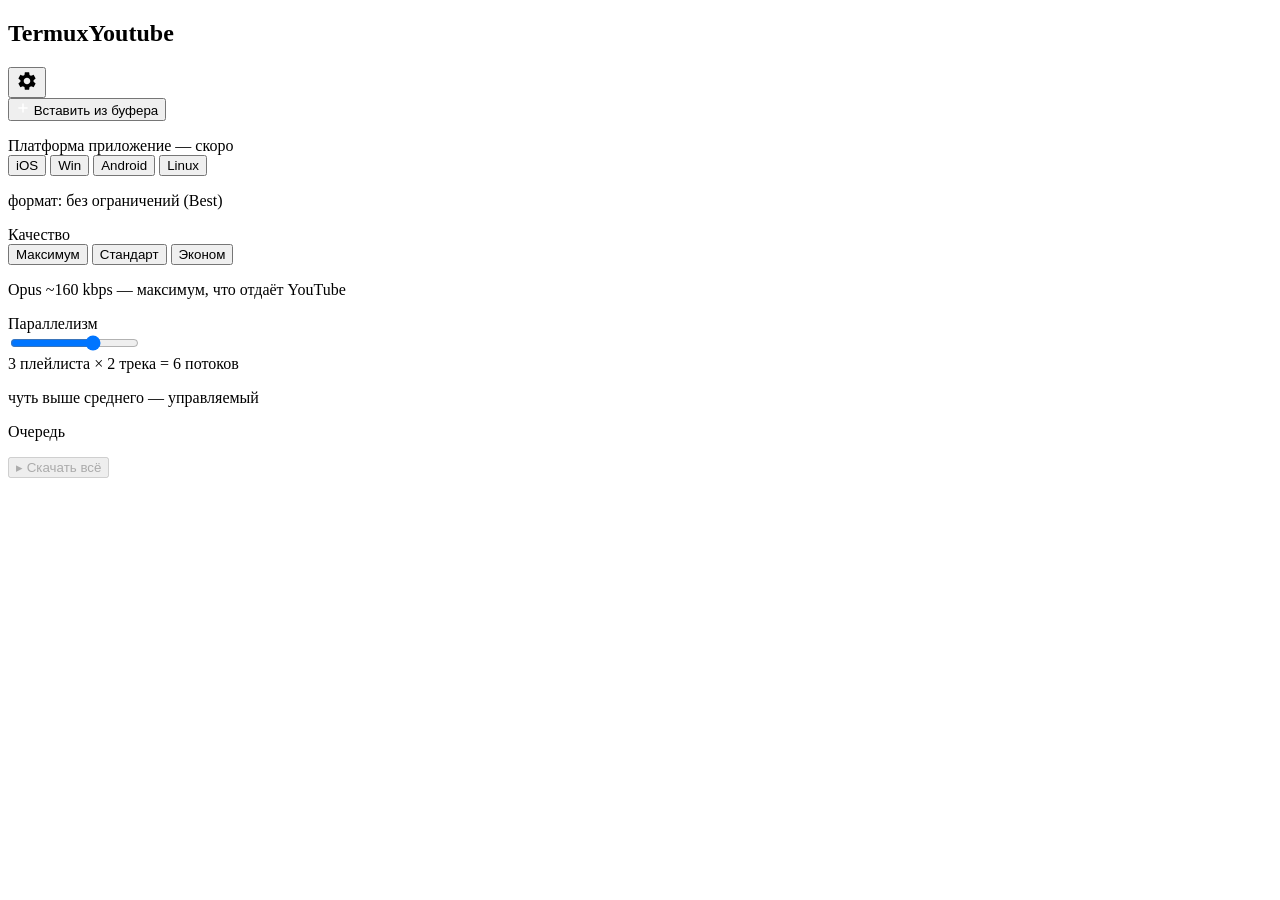
==== web/static/index.html @ 61917457 "refactor(auth)!: браузер-слой вырезан — 25 из 25 без Debian, Chromium и X11 Слой существовал, чтобы " ====
<!DOCTYPE html>
<html lang="ru">
<head>
  <meta charset="utf-8">
  <meta name="viewport" content="width=device-width, initial-scale=1, viewport-fit=cover, maximum-scale=1, user-scalable=no">
  <meta name="theme-color" content="#000000">
  <meta name="description" content="Аудио из плейлистов YouTube — целиком на телефоне">
  <meta name="format-detection" content="telephone=no">
  <meta name="apple-mobile-web-app-capable" content="yes">
  <meta name="apple-mobile-web-app-status-bar-style" content="black-translucent">
  <title>TermuxYoutube</title>
  <link rel="manifest" href="/static/manifest.json">
  <link rel="icon" type="image/svg+xml" href="/static/icon.svg">
  <link rel="apple-touch-icon" href="/static/icon.svg">
  <link rel="stylesheet" href="/static/style.css">
</head>
<body>

  <!-- ─────────── ГЛАВНАЯ ─────────── -->
  <section class="view view-home" id="view-home">
    <header class="topbar">
      <!-- нейм-плейт: LED показывает НАСТОЯЩЕЕ состояние связи с сервером (SSE) -->
      <h1 class="brand"><span class="brand-led" id="liveDot"></span>TermuxYoutube</h1>
      <!-- SVG вместо эмодзи ⚙: эмодзи рендерится на каждом телефоне по-своему -->
      <button class="gear" id="gearBtn" aria-label="Настройки">
        <svg viewBox="0 0 24 24" width="22" height="22" fill="currentColor" aria-hidden="true"><path d="M19.14 12.94c.04-.3.06-.61.06-.94 0-.32-.02-.64-.07-.94l2.03-1.58c.18-.14.23-.41.12-.61l-1.92-3.32c-.12-.22-.37-.29-.59-.22l-2.39.96c-.5-.38-1.03-.7-1.62-.94l-.36-2.54c-.04-.24-.24-.41-.48-.41h-3.84c-.24 0-.43.17-.47.41l-.36 2.54c-.59.24-1.13.57-1.62.94l-2.39-.96c-.22-.08-.47 0-.59.22L2.74 8.87c-.12.21-.08.47.12.61l2.03 1.58c-.05.3-.09.63-.09.94s.02.64.07.94l-2.03 1.58c-.18.14-.23.41-.12.61l1.92 3.32c.12.22.37.29.59.22l2.39-.96c.5.38 1.03.7 1.62.94l.36 2.54c.05.24.24.41.48.41h3.84c.24 0 .44-.17.47-.41l.36-2.54c.59-.24 1.13-.56 1.62-.94l2.39.96c.22.08.47 0 .59-.22l1.92-3.32c.12-.22.07-.47-.12-.61l-2.01-1.58zM12 15.6c-1.98 0-3.6-1.62-3.6-3.6s1.62-3.6 3.6-3.6 3.6 1.62 3.6 3.6-1.62 3.6-3.6 3.6z"/></svg>
      </button>
    </header>

    <main class="scroll">
      <!-- вставить плейлист -->
      <button class="paste" id="pasteBtn">
        <span class="paste-ic"><svg viewBox="0 0 24 24" width="14" height="14" fill="none" stroke="#fff" stroke-width="2.6" stroke-linecap="round" aria-hidden="true"><path d="M12 5v14M5 12h14"/></svg></span>
        <span class="paste-tx">Вставить из буфера</span>
      </button>
      <p class="hint" id="pasteHint"></p>

      <!-- ① платформа (гибрид: вид «приложения» + формат) -->
      <div class="block">
        <div class="block-h">Платформа <span class="soon">приложение — скоро</span></div>
        <div class="seg seg-p" id="segPlatform">
          <button data-v="ios" class="p-ios"><i class="pd"></i>iOS</button>
          <button data-v="windows" class="p-win"><i class="pd"></i>Win</button>
          <button data-v="android" class="on p-and"><i class="pd"></i>Android</button>
          <button data-v="linux" class="p-lin"><i class="pd"></i>Linux</button>
        </div>
        <p class="sub" id="platformSub">формат: без ограничений (Best)</p>
      </div>

      <!-- ② качество (реальные потоки YouTube, цвет по качеству) -->
      <div class="block">
        <div class="block-h">Качество</div>
        <div class="seg seg-q" id="segQuality">
          <button data-v="max" class="on q-max"><i class="qd"></i>Максимум</button>
          <button data-v="standard" class="q-std"><i class="qd"></i>Стандарт</button>
          <button data-v="economy" class="q-eco"><i class="qd"></i>Эконом</button>
        </div>
        <p class="sub" id="qualitySub">Opus ~160 kbps — максимум, что отдаёт YouTube</p>
      </div>

      <!-- ③ параллелизм -->
      <div class="block">
        <div class="block-h">Параллелизм <span class="risk-dot" id="riskTag"></span></div>
        <input type="range" id="streams" min="2" max="8" step="2" value="6">
        <div class="slider-meta">
          <span id="streamsLabel">3 плейлиста × 2 трека = 6 потоков</span>
        </div>
        <p class="sub" id="riskSub">чуть выше среднего — управляемый</p>
      </div>

      <!-- ④ очередь -->
      <div class="block-h queue-h">Очередь <span id="queueCount" class="count"></span></div>
      <ul class="queue" id="queue"></ul>
    </main>

    <div class="footbar">
      <button class="go" id="goBtn" disabled>▸ Скачать всё</button>
    </div>
  </section>

  <!-- ─────────── ДЕТАЛИ ПЛЕЙЛИСТА ─────────── -->
  <section class="view view-detail" id="view-detail" hidden>
    <header class="topbar">
      <button class="back" id="backBtn">‹ Назад</button>
      <h1 id="detailTitle">My Mix</h1>
      <span class="spacer"></span>
    </header>
    <div class="detail-hero">
      <div class="cover" id="detailCover"></div>
      <div class="detail-stat" id="detailStat"></div>
    </div>
    <main class="scroll">
      <ul class="tracks" id="tracklist"></ul>
    </main>
  </section>

  <!-- ─────────── ЛИСТ НАСТРОЕК (вход) ─────────── -->
  <div class="sheet-wrap" id="sheet" hidden>
    <div class="sheet-bg" id="sheetBg"></div>
    <div class="sheet">
      <div class="sheet-grip"></div>
      <p class="sheet-note warn" id="setupNote" hidden></p>
      <h2>Аккаунт</h2>
      <div class="ck-row">
        <span class="ck-dot" id="ckDot"></span>
        <span id="ckMsg">—</span>
      </div>
      <!-- под аккаунтом или анонимно: от этого зависит, совпадёт ли микс
           с тем, что показывает приложение YouTube -->
      <div class="ck-row">
        <span class="ck-dot" id="authDot"></span>
        <span id="authMsg">—</span>
      </div>
      <p class="sheet-note">
        Вход живёт в <b>браузере телефона</b>, а не здесь. Открой YouTube в Kiwi
        и тапни иконку расширения — cookies приедут сюда сами. Заодно миксы
        будут ровно те, что видно в этом браузере: состав микса определяется
        сессией.
      </p>
      <button class="sheet-go" id="checkBtn">Проверить сессию</button>
      <pre class="log" id="loginLog" hidden></pre>
      <p class="sheet-note dim" id="authHint"></p>
      <button class="sheet-close" id="sheetClose">Понятно</button>
    </div>
  </div>

  <script src="/static/app.js"></script>
</body>
</html>
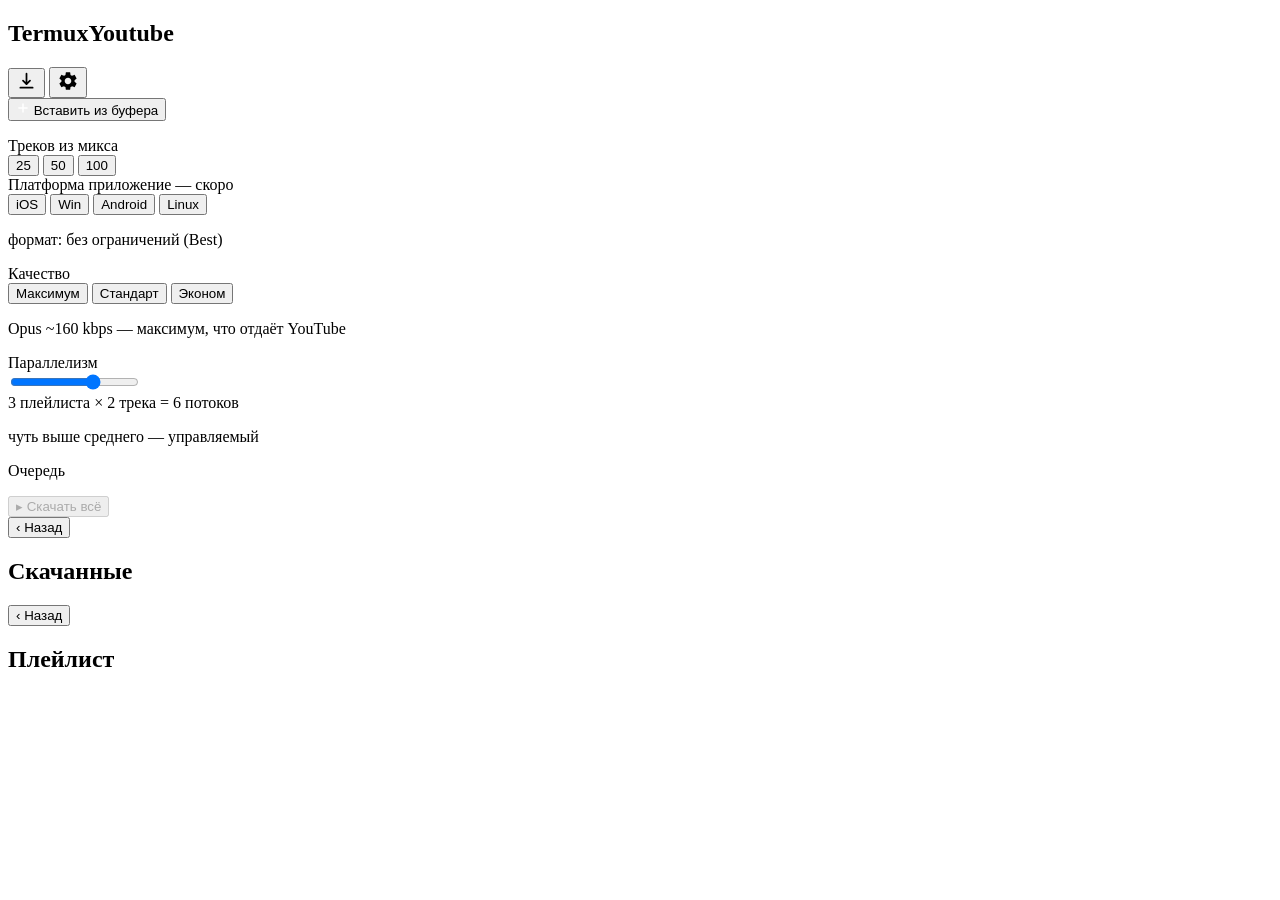
==== commit 60fdd8ec: "Блок 3 (UI): вкладка «Скачанные», обложки, удаление, чипы лимита, отмена - index.html/app.js/style.c" ====
--- a/web/static/index.html
+++ b/web/static/index.html
@@ -21,6 +21,10 @@
     <header class="topbar">
       <!-- нейм-плейт: LED показывает НАСТОЯЩЕЕ состояние связи с сервером (SSE) -->
       <h1 class="brand"><span class="brand-led" id="liveDot"></span>TermuxYoutube</h1>
+      <!-- вход в Библиотеку скачанного (список плейлистов на диске) -->
+      <button class="gear" id="libBtn" aria-label="Скачанные">
+        <svg viewBox="0 0 24 24" width="21" height="21" fill="none" stroke="currentColor" stroke-width="2" stroke-linecap="round" stroke-linejoin="round" aria-hidden="true"><path d="M12 3v12m0 0l-4-4m4 4l4-4M5 19h14"/></svg>
+      </button>
       <!-- SVG вместо эмодзи ⚙: эмодзи рендерится на каждом телефоне по-своему -->
       <button class="gear" id="gearBtn" aria-label="Настройки">
         <svg viewBox="0 0 24 24" width="22" height="22" fill="currentColor" aria-hidden="true"><path d="M19.14 12.94c.04-.3.06-.61.06-.94 0-.32-.02-.64-.07-.94l2.03-1.58c.18-.14.23-.41.12-.61l-1.92-3.32c-.12-.22-.37-.29-.59-.22l-2.39.96c-.5-.38-1.03-.7-1.62-.94l-.36-2.54c-.04-.24-.24-.41-.48-.41h-3.84c-.24 0-.43.17-.47.41l-.36 2.54c-.59.24-1.13.57-1.62.94l-2.39-.96c-.22-.08-.47 0-.59.22L2.74 8.87c-.12.21-.08.47.12.61l2.03 1.58c-.05.3-.09.63-.09.94s.02.64.07.94l-2.03 1.58c-.18.14-.23.41-.12.61l1.92 3.32c.12.22.37.29.59.22l2.39-.96c.5.38 1.03.7 1.62.94l.36 2.54c.05.24.24.41.48.41h3.84c.24 0 .44-.17.47-.41l.36-2.54c.59-.24 1.13-.56 1.62-.94l2.39.96c.22.08.47 0 .59-.22l1.92-3.32c.12-.22.07-.47-.12-.61l-2.01-1.58zM12 15.6c-1.98 0-3.6-1.62-3.6-3.6s1.62-3.6 3.6-3.6 3.6 1.62 3.6 3.6-1.62 3.6-3.6 3.6z"/></svg>
@@ -34,6 +38,16 @@
         <span class="paste-tx">Вставить из буфера</span>
       </button>
       <p class="hint" id="pasteHint"></p>
+
+      <!-- глубина снимка микса: RD-радио бесконечно, берём первые N -->
+      <div class="limitrow" id="limitRow">
+        <span class="limit-lbl">Треков из микса</span>
+        <div class="chips" id="limitChips">
+          <button data-n="25" class="chip on">25</button>
+          <button data-n="50" class="chip">50</button>
+          <button data-n="100" class="chip">100</button>
+        </div>
+      </div>
 
       <!-- ① платформа (гибрид: вид «приложения» + формат) -->
       <div class="block">
@@ -94,6 +108,35 @@
     </main>
   </section>
 
+  <!-- ─────────── БИБЛИОТЕКА (скачанное) ─────────── -->
+  <section class="view view-library" id="view-library">
+    <header class="topbar">
+      <button class="back" id="libBack">‹ Назад</button>
+      <h1>Скачанные</h1>
+      <span class="spacer"></span>
+    </header>
+    <main class="scroll">
+      <ul class="lib" id="libList"></ul>
+      <p class="lib-empty" id="libEmpty" hidden>Пока ничего не скачано</p>
+    </main>
+  </section>
+
+  <!-- ─────────── ДЕТАЛИ СКАЧАННОГО ПЛЕЙЛИСТА ─────────── -->
+  <section class="view view-libdetail" id="view-libdetail">
+    <header class="topbar">
+      <button class="back" id="libDetailBack">‹ Назад</button>
+      <h1 id="libDetailTitle">Плейлист</h1>
+      <span class="spacer"></span>
+    </header>
+    <div class="detail-hero">
+      <div class="cover" id="libDetailCover"></div>
+      <div class="detail-stat" id="libDetailStat"></div>
+    </div>
+    <main class="scroll">
+      <ul class="tracks lib-tracks" id="libTrackList"></ul>
+    </main>
+  </section>
+
   <!-- ─────────── ЛИСТ НАСТРОЕК (вход) ─────────── -->
   <div class="sheet-wrap" id="sheet" hidden>
     <div class="sheet-bg" id="sheetBg"></div>
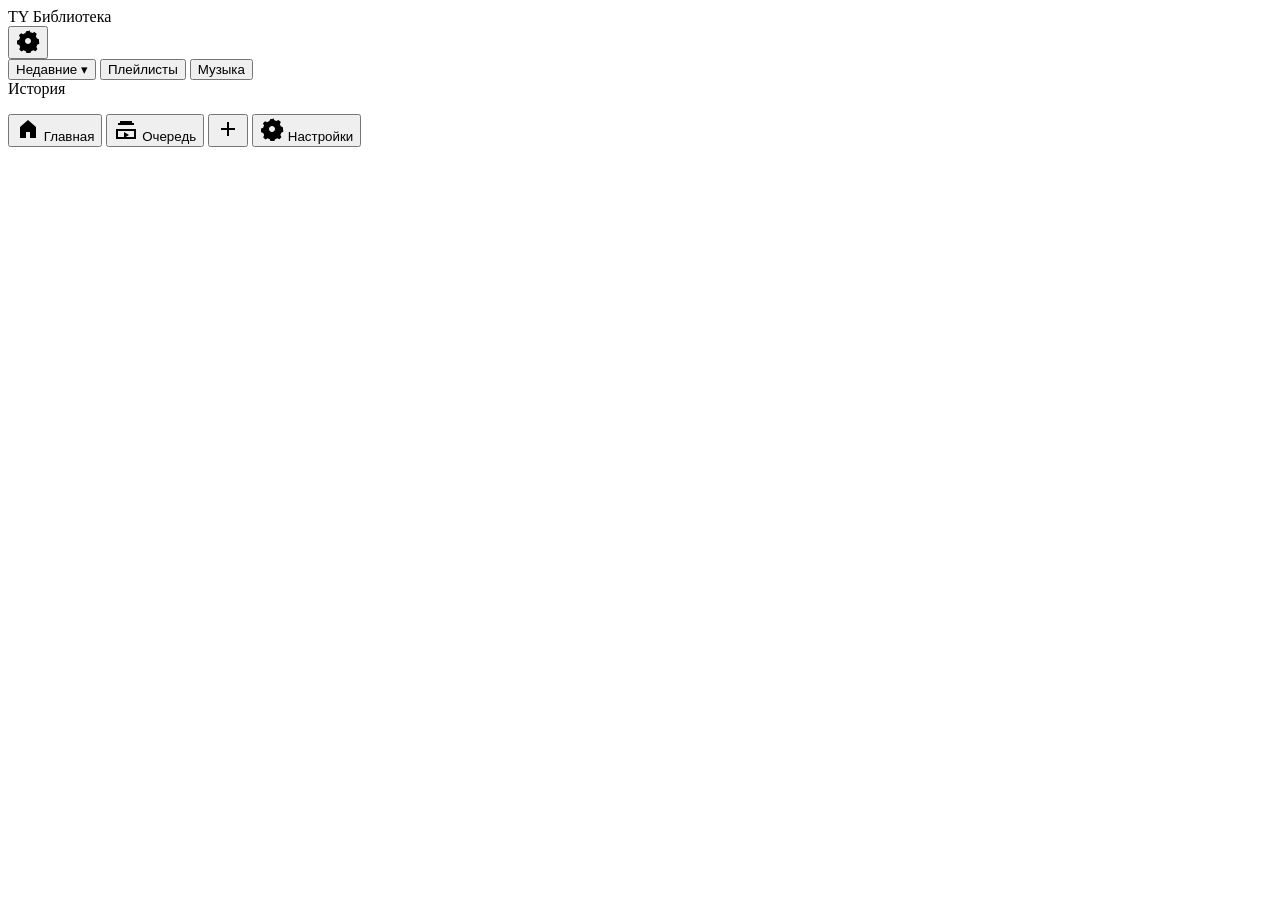
==== commit 21d5dd50: "Редизайн UI: структура YouTube Mobile + нижний бар - index.html: экраны Библиотека/Плейлист/Настройк" ====
--- a/web/static/index.html
+++ b/web/static/index.html
@@ -3,7 +3,7 @@
 <head>
   <meta charset="utf-8">
   <meta name="viewport" content="width=device-width, initial-scale=1, viewport-fit=cover, maximum-scale=1, user-scalable=no">
-  <meta name="theme-color" content="#000000">
+  <meta name="theme-color" content="#121317">
   <meta name="description" content="Аудио из плейлистов YouTube — целиком на телефоне">
   <meta name="format-detection" content="telephone=no">
   <meta name="apple-mobile-web-app-capable" content="yes">
@@ -11,162 +11,142 @@
   <title>TermuxYoutube</title>
   <link rel="manifest" href="/static/manifest.json">
   <link rel="icon" type="image/svg+xml" href="/static/icon.svg">
-  <link rel="apple-touch-icon" href="/static/icon.svg">
   <link rel="stylesheet" href="/static/style.css">
 </head>
-<body>
+<body data-tab="home">
 
-  <!-- ─────────── ГЛАВНАЯ ─────────── -->
-  <section class="view view-home" id="view-home">
-    <header class="topbar">
-      <!-- нейм-плейт: LED показывает НАСТОЯЩЕЕ состояние связи с сервером (SSE) -->
-      <h1 class="brand"><span class="brand-led" id="liveDot"></span>TermuxYoutube</h1>
-      <!-- вход в Библиотеку скачанного (список плейлистов на диске) -->
-      <button class="gear" id="libBtn" aria-label="Скачанные">
-        <svg viewBox="0 0 24 24" width="21" height="21" fill="none" stroke="currentColor" stroke-width="2" stroke-linecap="round" stroke-linejoin="round" aria-hidden="true"><path d="M12 3v12m0 0l-4-4m4 4l4-4M5 19h14"/></svg>
-      </button>
-      <!-- SVG вместо эмодзи ⚙: эмодзи рендерится на каждом телефоне по-своему -->
-      <button class="gear" id="gearBtn" aria-label="Настройки">
-        <svg viewBox="0 0 24 24" width="22" height="22" fill="currentColor" aria-hidden="true"><path d="M19.14 12.94c.04-.3.06-.61.06-.94 0-.32-.02-.64-.07-.94l2.03-1.58c.18-.14.23-.41.12-.61l-1.92-3.32c-.12-.22-.37-.29-.59-.22l-2.39.96c-.5-.38-1.03-.7-1.62-.94l-.36-2.54c-.04-.24-.24-.41-.48-.41h-3.84c-.24 0-.43.17-.47.41l-.36 2.54c-.59.24-1.13.57-1.62.94l-2.39-.96c-.22-.08-.47 0-.59.22L2.74 8.87c-.12.21-.08.47.12.61l2.03 1.58c-.05.3-.09.63-.09.94s.02.64.07.94l-2.03 1.58c-.18.14-.23.41-.12.61l1.92 3.32c.12.22.37.29.59.22l2.39-.96c.5.38 1.03.7 1.62.94l.36 2.54c.05.24.24.41.48.41h3.84c.24 0 .44-.17.47-.41l.36-2.54c.59-.24 1.13-.56 1.62-.94l2.39.96c.22.08.47 0 .59-.22l1.92-3.32c.12-.22.07-.47-.12-.61l-2.01-1.58zM12 15.6c-1.98 0-3.6-1.62-3.6-3.6s1.62-3.6 3.6-3.6 3.6 1.62 3.6 3.6-1.62 3.6-3.6 3.6z"/></svg>
+<div class="app">
+
+  <!-- ══════════ ГЛАВНАЯ / БИБЛИОТЕКА ══════════ -->
+  <section class="screen" id="s-home">
+    <header class="ytop">
+      <div class="ytop-id">
+        <span class="ava" id="homeAva">TY</span>
+        <span class="ytop-name">Библиотека</span>
+      </div>
+      <span class="live-led" id="liveDot" title="связь"></span>
+      <button class="ytop-ic" id="gearBtn" aria-label="Настройки">
+        <svg xmlns="http://www.w3.org/2000/svg" viewBox="0 0 24 24" width="24" height="24" fill="currentColor"><path d="M12 15c-1.66 0-3-1.34-3-3s1.34-3 3-3 3 1.34 3 3-1.34 3-3 3zm11-3c0-.62-.06-1.22-.16-1.81l-2.12-.89c-.19-.77-.49-1.5-.89-2.15l.98-2.08c-.68-.82-1.48-1.52-2.38-2.08l-2.02 1.09c-.66-.39-1.39-.68-2.15-.87l-.88-2.13C13.22 2.06 12.62 2 12 2s-1.22.06-1.81.16l-.89 2.12c-.77.19-1.5.49-2.15.89L5.07 4.19c-.82.68-1.52 1.48-2.08 2.38l1.09 2.02c-.39.66-.68 1.39-.87 2.15l-2.13.88C1.06 12.22 1 12.82 1 13.4s.06 1.22.16 1.81l2.12.89c.19.77.49 1.5.89 2.15l-.98 2.08c.68.82 1.48 1.52 2.38 2.08l2.02-1.09c.66.39 1.39.68 2.15.87l.88 2.13c.59.1 1.19.16 1.81.16s1.22-.06 1.81-.16l.89-2.12c.77-.19 1.5-.49 2.15-.89l2.08.98c.82-.68 1.52-1.48 2.08-2.38l-1.09-2.02c.39-.66.68-1.39.87-2.15l2.13-.88z"/></svg>
       </button>
     </header>
 
-    <main class="scroll">
-      <!-- вставить плейлист -->
-      <button class="paste" id="pasteBtn">
-        <span class="paste-ic"><svg viewBox="0 0 24 24" width="14" height="14" fill="none" stroke="#fff" stroke-width="2.6" stroke-linecap="round" aria-hidden="true"><path d="M12 5v14M5 12h14"/></svg></span>
-        <span class="paste-tx">Вставить из буфера</span>
-      </button>
-      <p class="hint" id="pasteHint"></p>
-
-      <!-- глубина снимка микса: RD-радио бесконечно, берём первые N -->
-      <div class="limitrow" id="limitRow">
-        <span class="limit-lbl">Треков из микса</span>
-        <div class="chips" id="limitChips">
-          <button data-n="25" class="chip on">25</button>
-          <button data-n="50" class="chip">50</button>
-          <button data-n="100" class="chip">100</button>
-        </div>
+    <div class="yscroll">
+      <div class="chips" id="libChips">
+        <button class="chip on" data-f="recent">Недавние <span class="caret">▾</span></button>
+        <button class="chip" data-f="playlists">Плейлисты</button>
+        <button class="chip" data-f="music">Музыка</button>
       </div>
 
-      <!-- ① платформа (гибрид: вид «приложения» + формат) -->
-      <div class="block">
-        <div class="block-h">Платформа <span class="soon">приложение — скоро</span></div>
-        <div class="seg seg-p" id="segPlatform">
-          <button data-v="ios" class="p-ios"><i class="pd"></i>iOS</button>
-          <button data-v="windows" class="p-win"><i class="pd"></i>Win</button>
-          <button data-v="android" class="on p-and"><i class="pd"></i>Android</button>
-          <button data-v="linux" class="p-lin"><i class="pd"></i>Linux</button>
-        </div>
-        <p class="sub" id="platformSub">формат: без ограничений (Best)</p>
+      <!-- История: недавно скачанное, горизонтально -->
+      <div class="sec" id="histSec">
+        <div class="sec-h">История</div>
+        <div class="hstrip" id="histStrip"></div>
       </div>
 
-      <!-- ② качество (реальные потоки YouTube, цвет по качеству) -->
-      <div class="block">
-        <div class="block-h">Качество</div>
-        <div class="seg seg-q" id="segQuality">
-          <button data-v="max" class="on q-max"><i class="qd"></i>Максимум</button>
-          <button data-v="standard" class="q-std"><i class="qd"></i>Стандарт</button>
-          <button data-v="economy" class="q-eco"><i class="qd"></i>Эконом</button>
-        </div>
-        <p class="sub" id="qualitySub">Opus ~160 kbps — максимум, что отдаёт YouTube</p>
-      </div>
-
-      <!-- ③ параллелизм -->
-      <div class="block">
-        <div class="block-h">Параллелизм <span class="risk-dot" id="riskTag"></span></div>
-        <input type="range" id="streams" min="2" max="8" step="2" value="6">
-        <div class="slider-meta">
-          <span id="streamsLabel">3 плейлиста × 2 трека = 6 потоков</span>
-        </div>
-        <p class="sub" id="riskSub">чуть выше среднего — управляемый</p>
-      </div>
-
-      <!-- ④ очередь -->
-      <div class="block-h queue-h">Очередь <span id="queueCount" class="count"></span></div>
-      <ul class="queue" id="queue"></ul>
-    </main>
-
-    <div class="footbar">
-      <button class="go" id="goBtn" disabled>▸ Скачать всё</button>
+      <!-- список плейлистов -->
+      <ul class="pl-list" id="plList"></ul>
+      <!-- плоский список всех треков (чип «Музыка») -->
+      <ul class="tr-list flat" id="trFlat" hidden></ul>
+      <p class="empty2" id="libEmpty" hidden>Пока ничего не скачано</p>
     </div>
   </section>
 
-  <!-- ─────────── ДЕТАЛИ ПЛЕЙЛИСТА ─────────── -->
-  <section class="view view-detail" id="view-detail" hidden>
-    <header class="topbar">
-      <button class="back" id="backBtn">‹ Назад</button>
-      <h1 id="detailTitle">My Mix</h1>
-      <span class="spacer"></span>
-    </header>
-    <div class="detail-hero">
-      <div class="cover" id="detailCover"></div>
-      <div class="detail-stat" id="detailStat"></div>
+  <!-- ══════════ ОЧЕРЕДЬ ══════════ -->
+  <section class="screen" id="s-queue" hidden>
+    <header class="ytop"><span class="ytop-name big">Очередь</span></header>
+    <div class="yscroll">
+      <button class="paste" id="pasteBtn">
+        <span class="paste-ic"><svg xmlns="http://www.w3.org/2000/svg" viewBox="0 0 24 24" width="15" height="15" fill="currentColor"><path d="M19 13h-6v6h-2v-6H5v-2h6V5h2v6h6v2z"/></svg></span>
+        Вставить ссылку из буфера
+      </button>
+      <p class="hint" id="pasteHint"></p>
+      <div class="chips" id="limitChips">
+        <span class="chips-lbl">Треков из микса</span>
+        <button class="chip small on" data-n="25">25</button>
+        <button class="chip small" data-n="50">50</button>
+        <button class="chip small" data-n="100">100</button>
+      </div>
+      <ul class="queue" id="queue"></ul>
+      <p class="empty2" id="qEmpty">Очередь пуста<br><span>Вставь ссылку на плейлист, My Mix или список видео</span></p>
     </div>
-    <main class="scroll">
-      <ul class="tracks" id="tracklist"></ul>
-    </main>
+    <div class="foot"><button class="go" id="goBtn" disabled>Скачать всё</button></div>
   </section>
 
-  <!-- ─────────── БИБЛИОТЕКА (скачанное) ─────────── -->
-  <section class="view view-library" id="view-library">
-    <header class="topbar">
-      <button class="back" id="libBack">‹ Назад</button>
-      <h1>Скачанные</h1>
-      <span class="spacer"></span>
-    </header>
-    <main class="scroll">
-      <ul class="lib" id="libList"></ul>
-      <p class="lib-empty" id="libEmpty" hidden>Пока ничего не скачано</p>
-    </main>
+  <!-- ══════════ НАСТРОЙКИ ══════════ -->
+  <section class="screen" id="s-settings" hidden>
+    <header class="ytop"><span class="ytop-name big">Настройки</span></header>
+    <div class="yscroll">
+      <p class="set-note warn" id="setupNote" hidden></p>
+
+      <div class="set-sec">Аккаунт</div>
+      <div class="ck-row"><span class="ck-dot" id="ckDot"></span><span id="ckMsg">—</span></div>
+      <div class="ck-row"><span class="ck-dot" id="authDot"></span><span id="authMsg">—</span></div>
+      <p class="set-note">Вход живёт в <b>браузере телефона</b>. Открой YouTube в Kiwi и тапни иконку расширения — cookies приедут сами, и миксы будут ровно те, что видно в браузере.</p>
+      <button class="set-btn" id="checkBtn">Проверить сессию</button>
+      <pre class="log" id="loginLog" hidden></pre>
+      <p class="set-note dim" id="authHint"></p>
+
+      <div class="set-sec">Платформа</div>
+      <div class="seg seg-p" id="segPlatform">
+        <button data-v="ios" class="p-ios"><i class="pd"></i>iOS</button>
+        <button data-v="windows" class="p-win"><i class="pd"></i>Win</button>
+        <button data-v="android" class="on p-and"><i class="pd"></i>Android</button>
+        <button data-v="linux" class="p-lin"><i class="pd"></i>Linux</button>
+      </div>
+      <p class="set-note dim" id="platformSub">формат: без ограничений (Best)</p>
+
+      <div class="set-sec">Качество</div>
+      <div class="seg seg-q" id="segQuality">
+        <button data-v="max" class="on q-max"><i class="qd"></i>Максимум</button>
+        <button data-v="standard" class="q-std"><i class="qd"></i>Стандарт</button>
+        <button data-v="economy" class="q-eco"><i class="qd"></i>Эконом</button>
+      </div>
+      <p class="set-note dim" id="qualitySub">Opus ~160 kbps — максимум, что отдаёт YouTube</p>
+
+      <div class="set-sec">Параллелизм <span class="risk-dot" id="riskTag"></span></div>
+      <input type="range" id="streams" min="2" max="8" step="2" value="6">
+      <div class="slider-meta"><span id="streamsLabel">3 плейлиста × 2 трека = 6 потоков</span></div>
+      <p class="set-note dim" id="riskSub">чуть выше среднего — управляемый</p>
+    </div>
   </section>
 
-  <!-- ─────────── ДЕТАЛИ СКАЧАННОГО ПЛЕЙЛИСТА ─────────── -->
-  <section class="view view-libdetail" id="view-libdetail">
-    <header class="topbar">
-      <button class="back" id="libDetailBack">‹ Назад</button>
-      <h1 id="libDetailTitle">Плейлист</h1>
-      <span class="spacer"></span>
+  <!-- ══════════ ПЛЕЙЛИСТ (overlay) ══════════ -->
+  <section class="screen overlay" id="s-detail" hidden>
+    <header class="ytop">
+      <button class="back-ic" id="detBack" aria-label="Назад"><svg xmlns="http://www.w3.org/2000/svg" viewBox="0 0 24 24" width="24" height="24" fill="currentColor"><path d="M20 11H7.83l5.59-5.59L12 4l-8 8 8 8 1.41-1.41L7.83 13H20v-2z"/></svg></button>
+      <span class="ytop-name" id="detTop">Плейлист</span>
     </header>
-    <div class="detail-hero">
-      <div class="cover" id="libDetailCover"></div>
-      <div class="detail-stat" id="libDetailStat"></div>
+    <div class="yscroll">
+      <div class="pl-hero">
+        <h2 class="pl-h-title" id="detTitle">Плейлист</h2>
+        <p class="pl-h-cap">Скачанный плейлист</p>
+        <p class="pl-h-stat" id="detStat"></p>
+      </div>
+      <ul class="tr-list" id="detTracks"></ul>
     </div>
-    <main class="scroll">
-      <ul class="tracks lib-tracks" id="libTrackList"></ul>
-    </main>
   </section>
 
-  <!-- ─────────── ЛИСТ НАСТРОЕК (вход) ─────────── -->
-  <div class="sheet-wrap" id="sheet" hidden>
-    <div class="sheet-bg" id="sheetBg"></div>
-    <div class="sheet">
-      <div class="sheet-grip"></div>
-      <p class="sheet-note warn" id="setupNote" hidden></p>
-      <h2>Аккаунт</h2>
-      <div class="ck-row">
-        <span class="ck-dot" id="ckDot"></span>
-        <span id="ckMsg">—</span>
-      </div>
-      <!-- под аккаунтом или анонимно: от этого зависит, совпадёт ли микс
-           с тем, что показывает приложение YouTube -->
-      <div class="ck-row">
-        <span class="ck-dot" id="authDot"></span>
-        <span id="authMsg">—</span>
-      </div>
-      <p class="sheet-note">
-        Вход живёт в <b>браузере телефона</b>, а не здесь. Открой YouTube в Kiwi
-        и тапни иконку расширения — cookies приедут сюда сами. Заодно миксы
-        будут ровно те, что видно в этом браузере: состав микса определяется
-        сессией.
-      </p>
-      <button class="sheet-go" id="checkBtn">Проверить сессию</button>
-      <pre class="log" id="loginLog" hidden></pre>
-      <p class="sheet-note dim" id="authHint"></p>
-      <button class="sheet-close" id="sheetClose">Понятно</button>
-    </div>
-  </div>
+  <!-- ══════════ НИЖНИЙ БАР ══════════ -->
+  <nav class="tabbar">
+    <button class="tab on" data-tab="home">
+      <svg xmlns="http://www.w3.org/2000/svg" viewBox="0 0 24 24" width="24" height="24" fill="currentColor"><path d="M4 21V10.08l8-7 8 7V21h-6v-6h-4v6H4z"/></svg>
+      <span>Главная</span>
+    </button>
+    <button class="tab" data-tab="queue">
+      <svg xmlns="http://www.w3.org/2000/svg" viewBox="0 0 24 24" width="24" height="24" fill="currentColor"><path d="M20 8H4V6h16v2zm-2-4H6v2h12V4zm4 8v10H2V12h20zm-2 2H4v6h16v-6zM10 15l5 3-5 3v-6z"/></svg>
+      <span>Очередь</span>
+    </button>
+    <button class="tab tab-add" id="addBtn" aria-label="Добавить">
+      <svg xmlns="http://www.w3.org/2000/svg" viewBox="0 0 24 24" width="24" height="24" fill="currentColor"><path d="M19 13h-6v6h-2v-6H5v-2h6V5h2v6h6v2z"/></svg>
+    </button>
+    <button class="tab" data-tab="settings">
+      <svg xmlns="http://www.w3.org/2000/svg" viewBox="0 0 24 24" width="24" height="24" fill="currentColor"><path d="M12 15c-1.66 0-3-1.34-3-3s1.34-3 3-3 3 1.34 3 3-1.34 3-3 3zm11-3c0-.62-.06-1.22-.16-1.81l-2.12-.89c-.19-.77-.49-1.5-.89-2.15l.98-2.08c-.68-.82-1.48-1.52-2.38-2.08l-2.02 1.09c-.66-.39-1.39-.68-2.15-.87l-.88-2.13C13.22 2.06 12.62 2 12 2s-1.22.06-1.81.16l-.89 2.12c-.77.19-1.5.49-2.15.89L5.07 4.19c-.82.68-1.52 1.48-2.08 2.38l1.09 2.02c-.39.66-.68 1.39-.87 2.15l-2.13.88C1.06 12.22 1 12.82 1 13.4s.06 1.22.16 1.81l2.12.89c.19.77.49 1.5.89 2.15l-.98 2.08c.68.82 1.48 1.52 2.38 2.08l2.02-1.09c.66.39 1.39.68 2.15.87l.88 2.13c.59.1 1.19.16 1.81.16s1.22-.06 1.81-.16l.89-2.12c.77-.19 1.5-.49 2.15-.89l2.08.98c.82-.68 1.52-1.48 2.08-2.38l-1.09-2.02c.39-.66.68-1.39.87-2.15l2.13-.88z"/></svg>
+      <span>Настройки</span>
+    </button>
+  </nav>
 
-  <script src="/static/app.js"></script>
+</div>
+
+<script src="/static/app.js"></script>
 </body>
 </html>
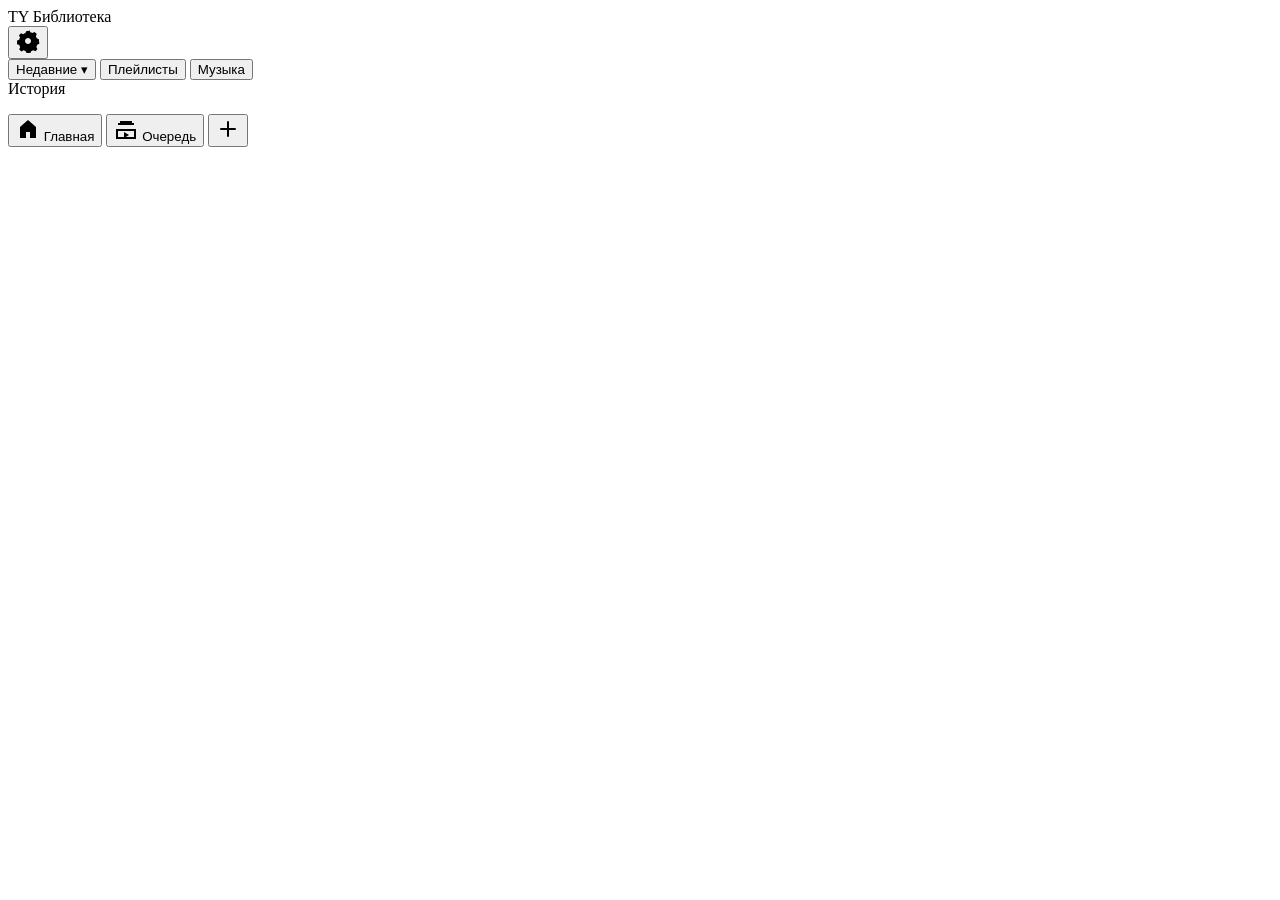
==== commit 73bc8524: "UI 1:1 YouTube (2/5): нижний бар 3 кнопки + шестерёнка в шапку Убрана вкладка «Настройки» из бара → " ====
--- a/web/static/index.html
+++ b/web/static/index.html
@@ -3,7 +3,7 @@
 <head>
   <meta charset="utf-8">
   <meta name="viewport" content="width=device-width, initial-scale=1, viewport-fit=cover, maximum-scale=1, user-scalable=no">
-  <meta name="theme-color" content="#121317">
+  <meta name="theme-color" content="#0f0f0f">
   <meta name="description" content="Аудио из плейлистов YouTube — целиком на телефоне">
   <meta name="format-detection" content="telephone=no">
   <meta name="apple-mobile-web-app-capable" content="yes">
@@ -74,7 +74,10 @@
 
   <!-- ══════════ НАСТРОЙКИ ══════════ -->
   <section class="screen" id="s-settings" hidden>
-    <header class="ytop"><span class="ytop-name big">Настройки</span></header>
+    <header class="ytop">
+      <button class="back-ic" id="setBack" aria-label="Назад"><svg xmlns="http://www.w3.org/2000/svg" viewBox="0 0 24 24" width="24" height="24" fill="currentColor"><path d="M20 11H7.83l5.59-5.59L12 4l-8 8 8 8 1.41-1.41L7.83 13H20v-2z"/></svg></button>
+      <span class="ytop-name">Настройки</span>
+    </header>
     <div class="yscroll">
       <p class="set-note warn" id="setupNote" hidden></p>
 
@@ -137,11 +140,7 @@
       <span>Очередь</span>
     </button>
     <button class="tab tab-add" id="addBtn" aria-label="Добавить">
-      <svg xmlns="http://www.w3.org/2000/svg" viewBox="0 0 24 24" width="24" height="24" fill="currentColor"><path d="M19 13h-6v6h-2v-6H5v-2h6V5h2v6h6v2z"/></svg>
-    </button>
-    <button class="tab" data-tab="settings">
-      <svg xmlns="http://www.w3.org/2000/svg" viewBox="0 0 24 24" width="24" height="24" fill="currentColor"><path d="M12 15c-1.66 0-3-1.34-3-3s1.34-3 3-3 3 1.34 3 3-1.34 3-3 3zm11-3c0-.62-.06-1.22-.16-1.81l-2.12-.89c-.19-.77-.49-1.5-.89-2.15l.98-2.08c-.68-.82-1.48-1.52-2.38-2.08l-2.02 1.09c-.66-.39-1.39-.68-2.15-.87l-.88-2.13C13.22 2.06 12.62 2 12 2s-1.22.06-1.81.16l-.89 2.12c-.77.19-1.5.49-2.15.89L5.07 4.19c-.82.68-1.52 1.48-2.08 2.38l1.09 2.02c-.39.66-.68 1.39-.87 2.15l-2.13.88C1.06 12.22 1 12.82 1 13.4s.06 1.22.16 1.81l2.12.89c.19.77.49 1.5.89 2.15l-.98 2.08c.68.82 1.48 1.52 2.38 2.08l2.02-1.09c.66.39 1.39.68 2.15.87l.88 2.13c.59.1 1.19.16 1.81.16s1.22-.06 1.81-.16l.89-2.12c.77-.19 1.5-.49 2.15-.89l2.08.98c.82-.68 1.52-1.48 2.08-2.38l-1.09-2.02c.39-.66.68-1.39.87-2.15l2.13-.88z"/></svg>
-      <span>Настройки</span>
+      <svg xmlns="http://www.w3.org/2000/svg" viewBox="0 0 24 24" width="24" height="24" fill="none" stroke="currentColor" stroke-width="2" stroke-linecap="round"><path d="M12 5v14M5 12h14"/></svg>
     </button>
   </nav>
 
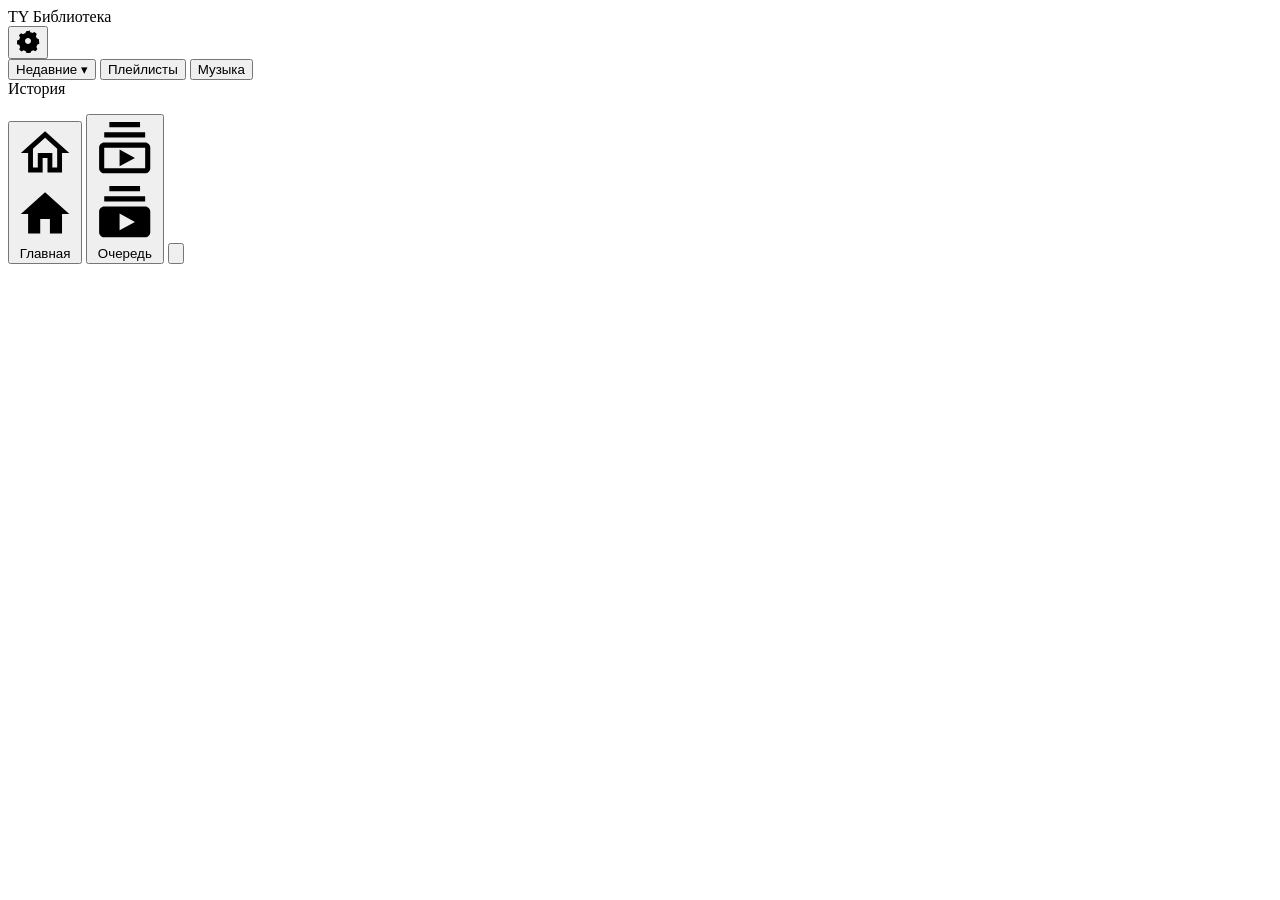
==== commit 39f88c3d: "UI 1:1 YouTube: настоящие иконки нижнего бара (Google Material) Иконки home/subscriptions заменены н" ====
--- a/web/static/index.html
+++ b/web/static/index.html
@@ -131,18 +131,27 @@
 
   <!-- ══════════ НИЖНИЙ БАР ══════════ -->
   <nav class="tabbar">
+    <!-- иконки Google Material (стиль YouTube): контур — неактив, заливка — актив -->
     <button class="tab on" data-tab="home">
-      <svg xmlns="http://www.w3.org/2000/svg" viewBox="0 0 24 24" width="24" height="24" fill="currentColor"><path d="M4 21V10.08l8-7 8 7V21h-6v-6h-4v6H4z"/></svg>
+      <svg class="ic ic-line" viewBox="0 0 24 24" fill="currentColor"><path d="m12 5.69 5 4.5V18h-2v-6H9v6H7v-7.81zM12 3 2 12h3v8h6v-6h2v6h6v-8h3z"/></svg>
+      <svg class="ic ic-fill" viewBox="0 0 24 24" fill="currentColor"><path d="M10 20v-6h4v6h5v-8h3L12 3 2 12h3v8z"/></svg>
       <span>Главная</span>
     </button>
     <button class="tab" data-tab="queue">
-      <svg xmlns="http://www.w3.org/2000/svg" viewBox="0 0 24 24" width="24" height="24" fill="currentColor"><path d="M20 8H4V6h16v2zm-2-4H6v2h12V4zm4 8v10H2V12h20zm-2 2H4v6h16v-6zM10 15l5 3-5 3v-6z"/></svg>
+      <svg class="ic ic-line" viewBox="0 0 24 24" fill="currentColor"><path d="M4 6h16v2H4zm2-4h12v2H6zm14 8H4c-1.1 0-2 .9-2 2v8c0 1.1.9 2 2 2h16c1.1 0 2-.9 2-2v-8c0-1.1-.9-2-2-2m0 10H4v-8h16zm-10-7.27v6.53L16 16z"/></svg>
+      <svg class="ic ic-fill" viewBox="0 0 24 24" fill="currentColor"><path d="M20 8H4V6h16zm-2-6H6v2h12zm4 10v8c0 1.1-.9 2-2 2H4c-1.1 0-2-.9-2-2v-8c0-1.1.9-2 2-2h16c1.1 0 2 .9 2 2m-6 4-6-3.27v6.53z"/></svg>
       <span>Очередь</span>
     </button>
     <button class="tab tab-add" id="addBtn" aria-label="Добавить">
-      <svg xmlns="http://www.w3.org/2000/svg" viewBox="0 0 24 24" width="24" height="24" fill="none" stroke="currentColor" stroke-width="2" stroke-linecap="round"><path d="M12 5v14M5 12h14"/></svg>
+      <svg viewBox="0 0 24 24" fill="none" stroke="currentColor" stroke-width="2" stroke-linecap="round"><path d="M12 5v14M5 12h14"/></svg>
     </button>
   </nav>
+
+  <!-- ══════════ SNACKBAR (отмена удаления) ══════════ -->
+  <div class="snackbar" id="snackbar" hidden>
+    <span id="snackText">Удалено</span>
+    <button id="snackUndo">Отменить</button>
+  </div>
 
 </div>
 
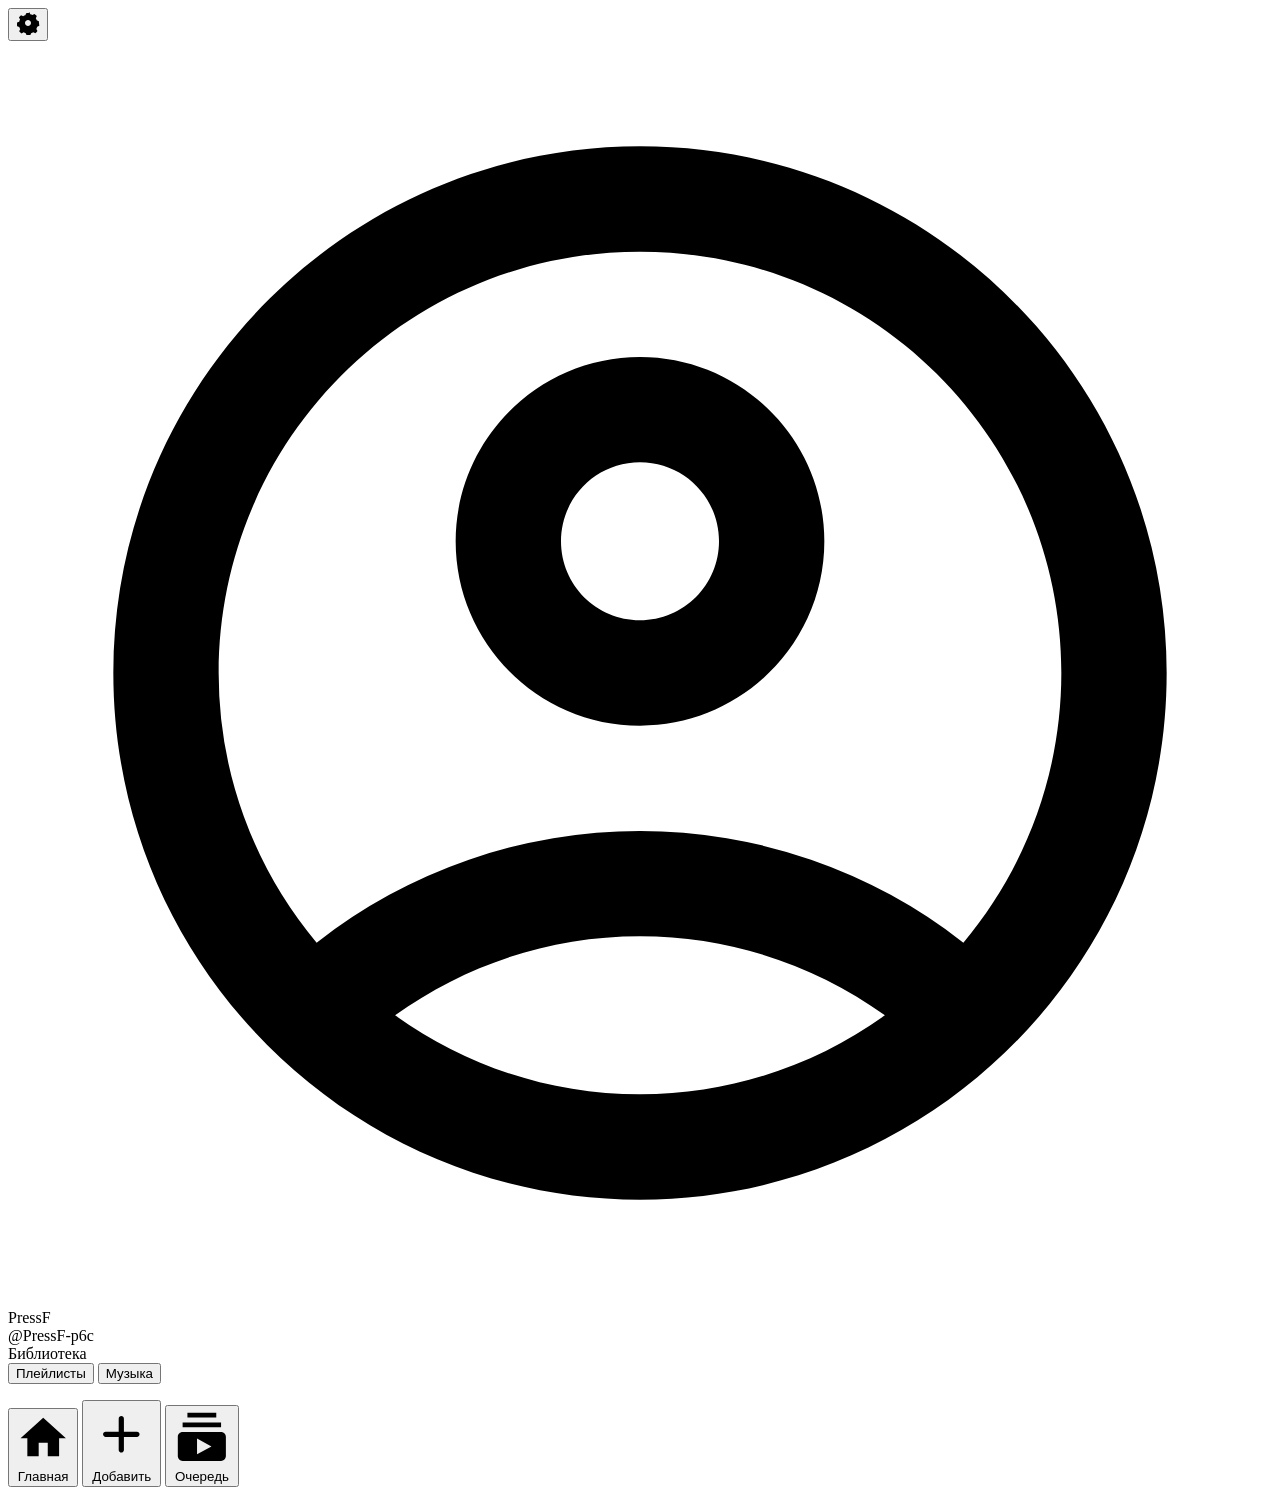
==== commit 33b94371: "Интеграция дизайна пользователя во фронт Web-UI Главная: шапка только с шестерёнкой + блок идентично" ====
--- a/web/static/index.html
+++ b/web/static/index.html
@@ -19,11 +19,7 @@
 
   <!-- ══════════ ГЛАВНАЯ / БИБЛИОТЕКА ══════════ -->
   <section class="screen" id="s-home">
-    <header class="ytop">
-      <div class="ytop-id">
-        <span class="ava" id="homeAva">TY</span>
-        <span class="ytop-name">Библиотека</span>
-      </div>
+    <header class="ytop ytop-end">
       <span class="live-led" id="liveDot" title="связь"></span>
       <button class="ytop-ic" id="gearBtn" aria-label="Настройки">
         <svg xmlns="http://www.w3.org/2000/svg" viewBox="0 0 24 24" width="24" height="24" fill="currentColor"><path d="M12 15c-1.66 0-3-1.34-3-3s1.34-3 3-3 3 1.34 3 3-1.34 3-3 3zm11-3c0-.62-.06-1.22-.16-1.81l-2.12-.89c-.19-.77-.49-1.5-.89-2.15l.98-2.08c-.68-.82-1.48-1.52-2.38-2.08l-2.02 1.09c-.66-.39-1.39-.68-2.15-.87l-.88-2.13C13.22 2.06 12.62 2 12 2s-1.22.06-1.81.16l-.89 2.12c-.77.19-1.5.49-2.15.89L5.07 4.19c-.82.68-1.52 1.48-2.08 2.38l1.09 2.02c-.39.66-.68 1.39-.87 2.15l-2.13.88C1.06 12.22 1 12.82 1 13.4s.06 1.22.16 1.81l2.12.89c.19.77.49 1.5.89 2.15l-.98 2.08c.68.82 1.48 1.52 2.38 2.08l2.02-1.09c.66.39 1.39.68 2.15.87l.88 2.13c.59.1 1.19.16 1.81.16s1.22-.06 1.81-.16l.89-2.12c.77-.19 1.5-.49 2.15-.89l2.08.98c.82-.68 1.52-1.48 2.08-2.38l-1.09-2.02c.39-.66.68-1.39.87-2.15l2.13-.88z"/></svg>
@@ -31,16 +27,20 @@
     </header>
 
     <div class="yscroll">
+      <!-- идентичность: аватар + имя канала + @handle -->
+      <div class="identity">
+        <div class="ava-big" id="homeAva">
+          <svg viewBox="0 0 24 24" fill="currentColor"><path d="M12 2C6.48 2 2 6.48 2 12s4.48 10 10 10s10-4.48 10-10S17.52 2 12 2M7.35 18.5C8.66 17.56 10.26 17 12 17s3.34.56 4.65 1.5c-1.31.94-2.91 1.5-4.65 1.5s-3.34-.56-4.65-1.5m10.79-1.38a9.95 9.95 0 0 0-12.28 0A7.96 7.96 0 0 1 4 12c0-4.42 3.58-8 8-8s8 3.58 8 8c0 1.95-.7 3.73-1.86 5.12"/><path d="M12 6c-1.93 0-3.5 1.57-3.5 3.5S10.07 13 12 13s3.5-1.57 3.5-3.5S13.93 6 12 6m0 5c-.83 0-1.5-.67-1.5-1.5S11.17 8 12 8s1.5.67 1.5 1.5S12.83 11 12 11"/></svg>
+        </div>
+        <div class="id-text">
+          <div class="id-name">PressF</div>
+          <div class="id-handle">@PressF-p6c</div>
+        </div>
+      </div>
+      <div class="lib-title">Библиотека</div>
       <div class="chips" id="libChips">
-        <button class="chip on" data-f="recent">Недавние <span class="caret">▾</span></button>
-        <button class="chip" data-f="playlists">Плейлисты</button>
+        <button class="chip on" data-f="playlists">Плейлисты</button>
         <button class="chip" data-f="music">Музыка</button>
-      </div>
-
-      <!-- История: недавно скачанное, горизонтально -->
-      <div class="sec" id="histSec">
-        <div class="sec-h">История</div>
-        <div class="hstrip" id="histStrip"></div>
       </div>
 
       <!-- список плейлистов -->
@@ -130,20 +130,19 @@
   </section>
 
   <!-- ══════════ НИЖНИЙ БАР ══════════ -->
+  <!-- нижний бар по bar.json пользователя: Главная / Добавить / Очередь -->
   <nav class="tabbar">
-    <!-- иконки Google Material (стиль YouTube): контур — неактив, заливка — актив -->
     <button class="tab on" data-tab="home">
-      <svg class="ic ic-line" viewBox="0 0 24 24" fill="currentColor"><path d="m12 5.69 5 4.5V18h-2v-6H9v6H7v-7.81zM12 3 2 12h3v8h6v-6h2v6h6v-8h3z"/></svg>
-      <svg class="ic ic-fill" viewBox="0 0 24 24" fill="currentColor"><path d="M10 20v-6h4v6h5v-8h3L12 3 2 12h3v8z"/></svg>
+      <svg viewBox="0 0 24 24" fill="currentColor"><path d="M10 20v-6h4v6h5v-8h3L12 3L2 12h3v8z"/></svg>
       <span>Главная</span>
     </button>
+    <button class="tab" id="addBtn" aria-label="Добавить">
+      <svg viewBox="0 0 24 24" fill="currentColor"><path d="M18 13h-5v5c0 .55-.45 1-1 1s-1-.45-1-1v-5H6c-.55 0-1-.45-1-1s.45-1 1-1h5V6c0-.55.45-1 1-1s1 .45 1 1v5h5c.55 0 1 .45 1 1s-.45 1-1 1"/></svg>
+      <span>Добавить</span>
+    </button>
     <button class="tab" data-tab="queue">
-      <svg class="ic ic-line" viewBox="0 0 24 24" fill="currentColor"><path d="M4 6h16v2H4zm2-4h12v2H6zm14 8H4c-1.1 0-2 .9-2 2v8c0 1.1.9 2 2 2h16c1.1 0 2-.9 2-2v-8c0-1.1-.9-2-2-2m0 10H4v-8h16zm-10-7.27v6.53L16 16z"/></svg>
-      <svg class="ic ic-fill" viewBox="0 0 24 24" fill="currentColor"><path d="M20 8H4V6h16zm-2-6H6v2h12zm4 10v8c0 1.1-.9 2-2 2H4c-1.1 0-2-.9-2-2v-8c0-1.1.9-2 2-2h16c1.1 0 2 .9 2 2m-6 4-6-3.27v6.53z"/></svg>
+      <svg viewBox="0 0 24 24" fill="currentColor"><path d="M20 8H4V6h16zm-2-6H6v2h12zm4 10v8c0 1.1-.9 2-2 2H4c-1.1 0-2-.9-2-2v-8c0-1.1.9-2 2-2h16c1.1 0 2 .9 2 2m-6 4l-6-3.27v6.53z"/></svg>
       <span>Очередь</span>
-    </button>
-    <button class="tab tab-add" id="addBtn" aria-label="Добавить">
-      <svg viewBox="0 0 24 24" fill="none" stroke="currentColor" stroke-width="2" stroke-linecap="round"><path d="M12 5v14M5 12h14"/></svg>
     </button>
   </nav>
 
